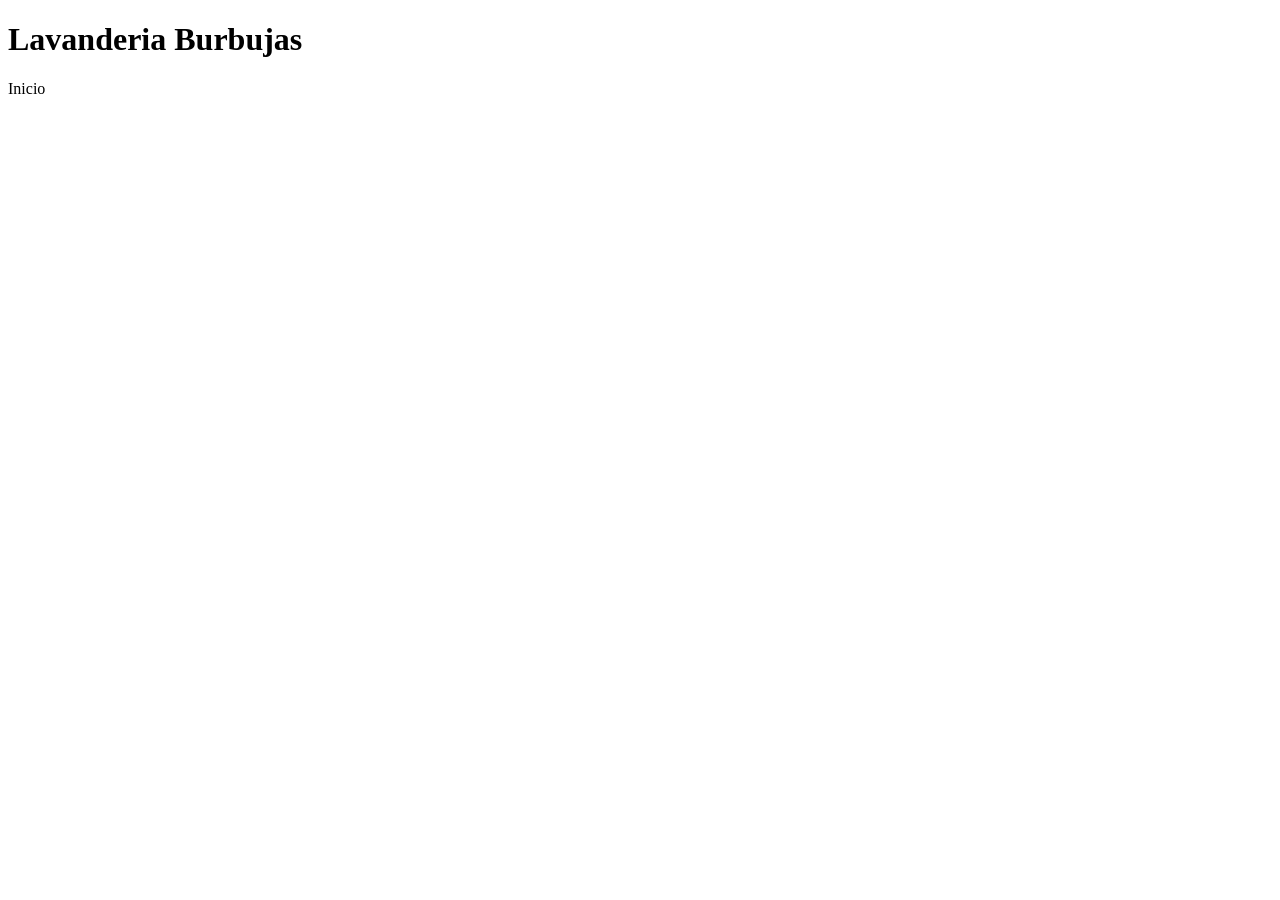
==== parcial1/index.html @ 04afdd0b "Update index.html" ====
<!DOCTYPE html>
<html lang="es">
<head>
<meta charset="UTF-8">
<meta name="viewport" content="width=device-width, initial-scale=1.0">
<link rel="stylesheet" href="styles.css">
<title>Lavanderia burbujas</title>
</head>
<body>
<header id="inicio">
    <h1> Lavanderia Burbujas</h1>
<nav>
    <a>Inicio</a>
</nav>
</header>
</body>

</html>
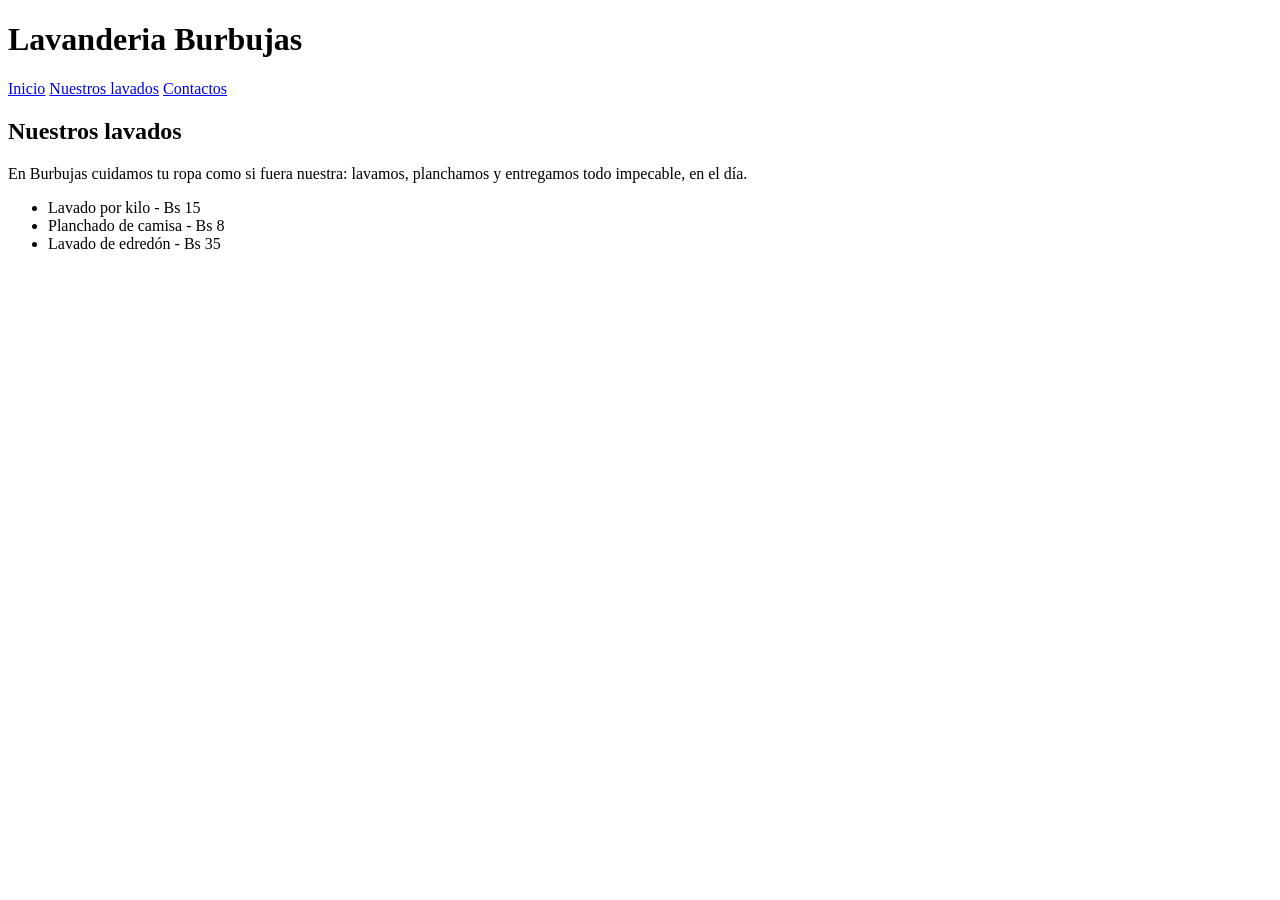
==== commit 7b604987: "Update index.html" ====
--- a/parcial1/index.html
+++ b/parcial1/index.html
@@ -10,9 +10,22 @@
 <header id="inicio">
     <h1> Lavanderia Burbujas</h1>
 <nav>
-    <a>Inicio</a>
+    <a href="#inicio">Inicio</a>
+    <a href="#lavados">Nuestros lavados</a>
+    <a href="contacto">Contactos</a>
 </nav>
 </header>
+<main>
+    <section id="lavados" class="tarjeta">
+        <h2>Nuestros lavados</h2>
+        <p>En Burbujas cuidamos tu ropa como si fuera nuestra: lavamos, planchamos y entregamos todo impecable, en el día. </p>
+        <ul>
+            <li>Lavado por kilo - Bs 15</li>
+            <li>Planchado de camisa - Bs 8</li>
+            <li>Lavado de edredón - Bs 35</li>
+          </ul>
+    </section>
+</main>
 </body>
 
 </html>
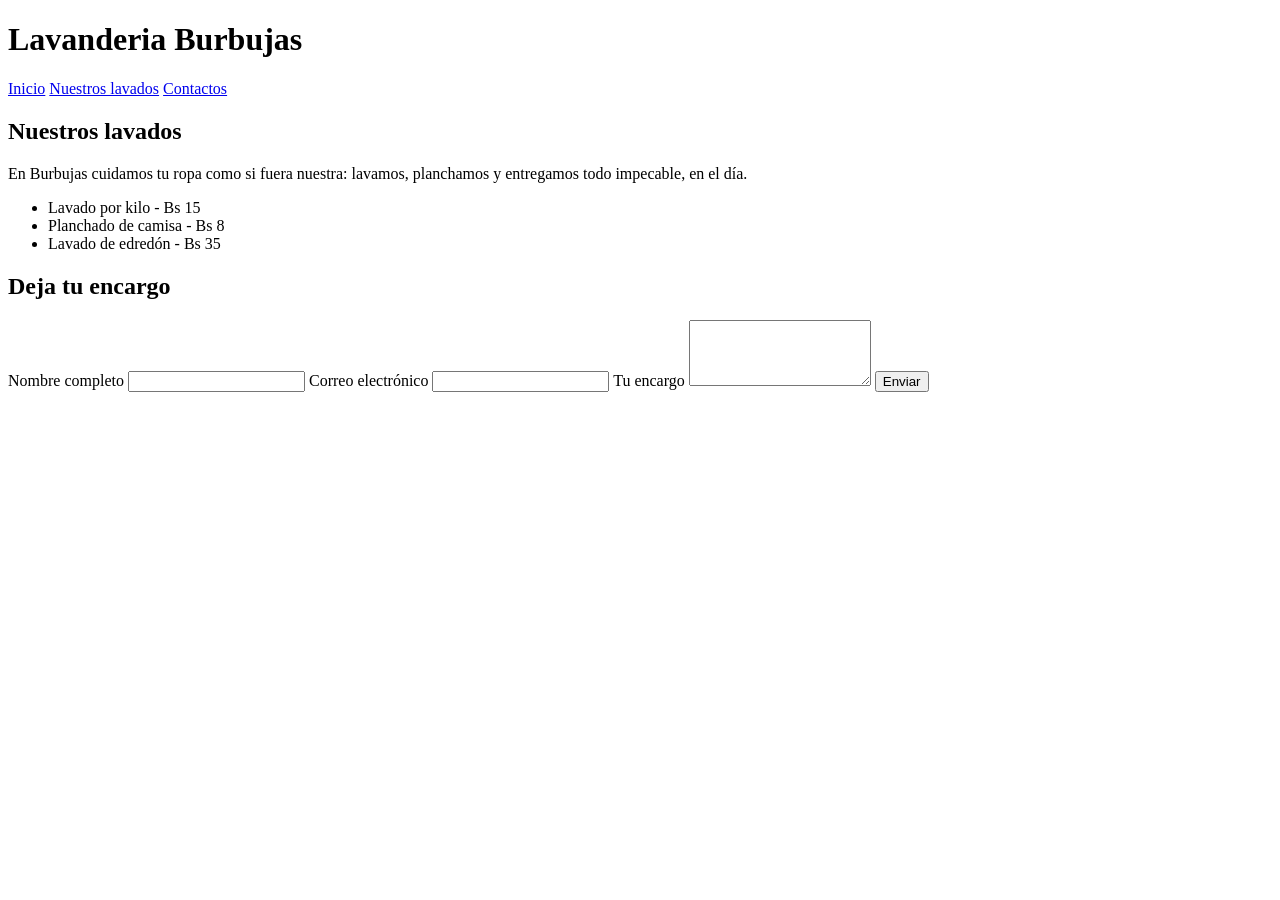
==== commit c8406f40: "Update index.html" ====
--- a/parcial1/index.html
+++ b/parcial1/index.html
@@ -25,6 +25,23 @@
             <li>Lavado de edredón - Bs 35</li>
           </ul>
     </section>
+    <section id="contacto" class="tarjeta">
+        <h2>Deja tu encargo</h2>
+        <form>
+            <label for="nombre"> Nombre completo</label>
+            <input type="text" id="nombre" name="nombre" required>
+
+            <label for="correo">Correo electrónico</label>
+            <input type="email" id="correo" name="correo" required>
+    
+            <label for="encargo">Tu encargo</label>
+            <textarea id="encargo" name="encargo" rows="4"></textarea>
+    
+            <button type="submit">Enviar</button>
+
+        </form>
+
+    </section>
 </main>
 </body>
 
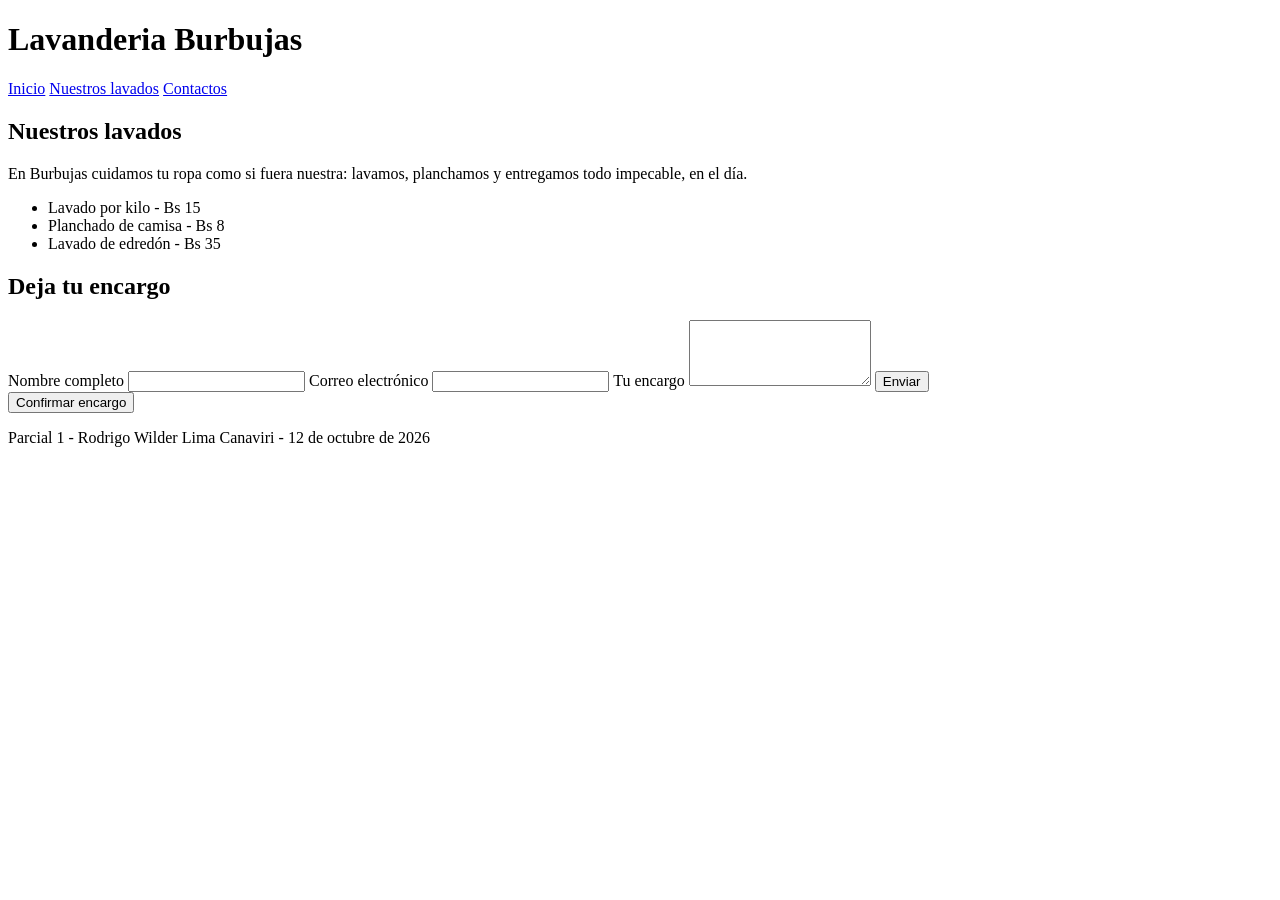
==== commit 9999144d: "Update index.html" ====
--- a/parcial1/index.html
+++ b/parcial1/index.html
@@ -40,9 +40,16 @@
             <button type="submit">Enviar</button>
 
         </form>
+<button type="button" id="btn-confirmar"> Confirmar encargo
+</button>
+<p id="mensaje" class="oculto"></p>
 
     </section>
 </main>
+<footer>
+    <p>Parcial 1 - Rodrigo Wilder Lima Canaviri - 12 de octubre de 2026</p>
+  </footer>
+  <script src="script.js"></script>
 </body>
 
 </html>
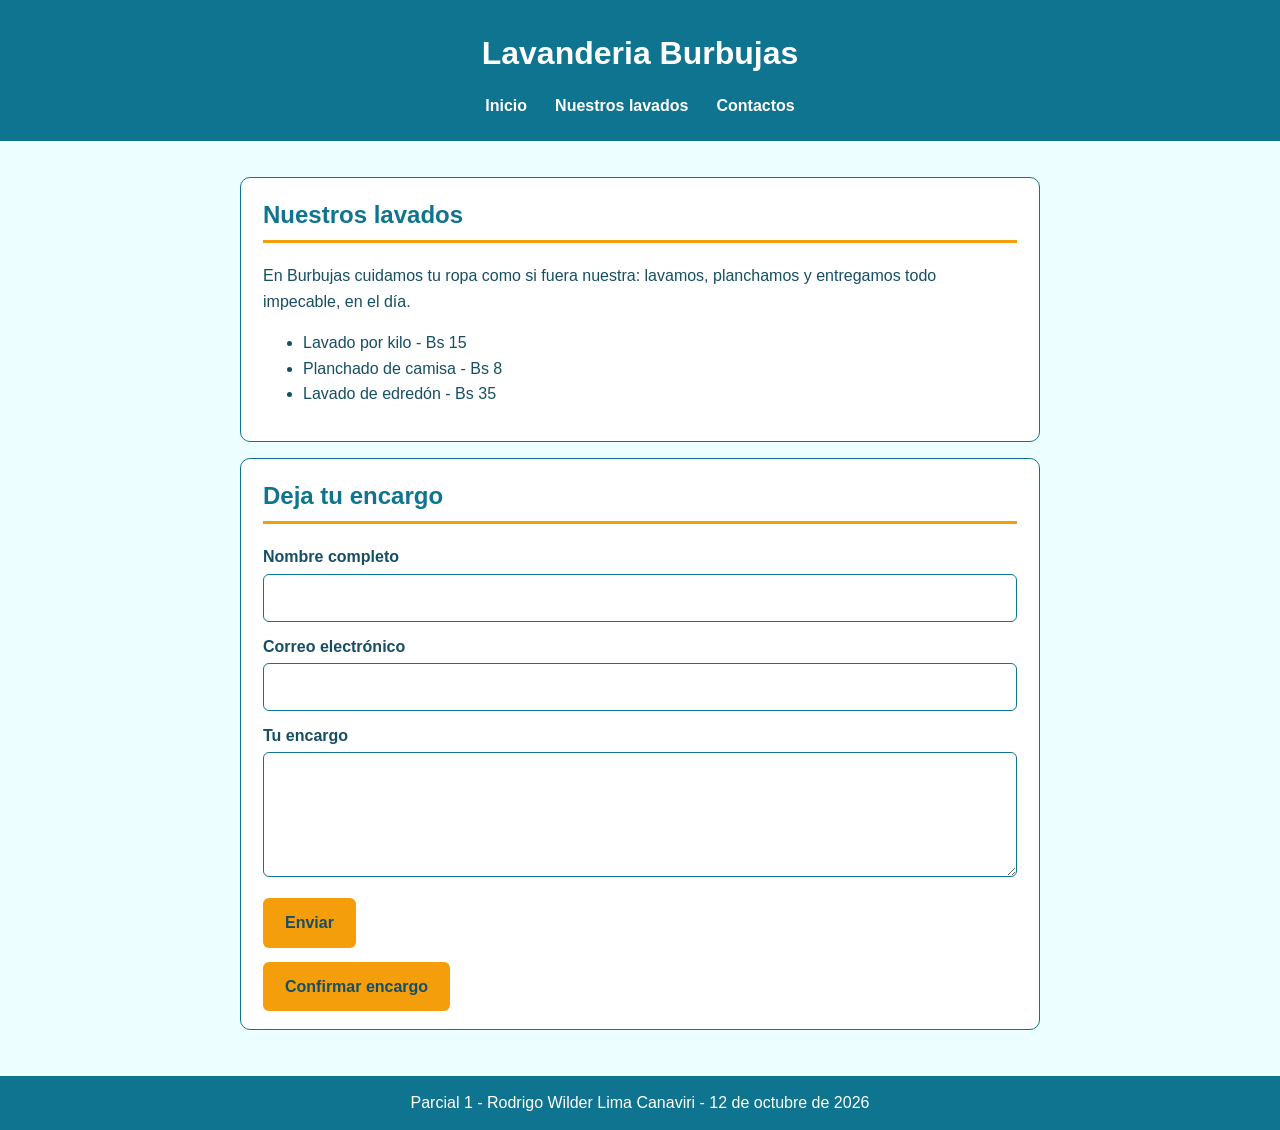
==== commit f5778774: "version final 1" ====
--- a/parcial1/index.html
+++ b/parcial1/index.html
@@ -8,7 +8,7 @@
 </head>
 <body>
 <header id="inicio">
-    <h1> Lavanderia Burbujas</h1>
+    <h1>Lavanderia Burbujas</h1>
 <nav>
     <a href="#inicio">Inicio</a>
     <a href="#lavados">Nuestros lavados</a>
--- a/parcial1/styles.css
+++ b/parcial1/styles.css
@@ -0,0 +1,123 @@
+body {
+    margin: 0;
+    font-family: Arial, Helvetica, sans-serif;
+    background-color: #ecfeff;
+    color: #164e63;
+    line-height: 1.6;
+  }
+
+  header {
+    background-color: #0e7490;
+    color: #ffffff;
+    text-align: center;
+    padding: 28px 16px 22px;
+  }
+
+  header h1 {
+    margin: 0 0 14px;
+  }
+
+  nav {
+    display: flex;
+    justify-content: center;
+    gap: 28px;
+  }
+  
+  nav a {
+    color: #ffffff;
+    text-decoration: none;
+    font-weight: bold;
+  }
+
+  main {
+    max-width: 800px;
+    margin: 0 auto;
+    padding: 20px 16px;
+  }
+  
+  .tarjeta {
+    background-color: #ffffff;
+    border: 1px solid #0e7490;
+    border-radius: 10px;
+    padding: 18px 22px;
+    margin: 16px 0;
+  }
+  
+  .tarjeta h2 {
+    margin-top: 0;
+    color: #0e7490;
+    border-bottom: 3px solid #f59e0b;
+    padding-bottom: 6px;
+  }
+
+  form label {
+    display: block;
+    font-weight: bold;
+    margin: 12px 0 4px;
+  }
+  
+  form input,
+  form textarea {
+    width: 100%;
+    padding: 10px;
+    border: 1px solid #0e7490;
+    border-radius: 6px;
+    box-sizing: border-box;
+    font: inherit;
+  }
+  
+  form button,
+  #btn-confirmar {
+    margin-top: 14px;
+    background-color: #f59e0b;
+    color: #164e63;
+    border: none;
+    border-radius: 6px;
+    padding: 12px 22px;
+    font: inherit;
+    font-weight: bold;
+  }
+
+  #mensaje {
+    margin-top: 14px;
+    color: #0e7490;
+    border: 2px solid #f59e0b;
+    border-radius: 6px;
+    padding: 10px 14px;
+  }
+  
+  footer {
+    background-color: #0e7490;
+    color: #ffffff;
+    text-align: center;
+    padding: 14px 16px;
+    margin-top: 10px;
+  }
+  
+  footer p {
+    margin: 0;
+  }
+
+  .oculto {
+    display: none;
+  }
+
+  @media (max-width: 600px) {
+    nav {
+      display: block;
+    }
+  
+    nav a {
+      display: block;
+      padding: 6px 0;
+    }
+  
+    main {
+      padding: 14px 12px;
+    }
+  
+    .tarjeta {
+      padding: 14px 16px;
+    }
+  }
+  
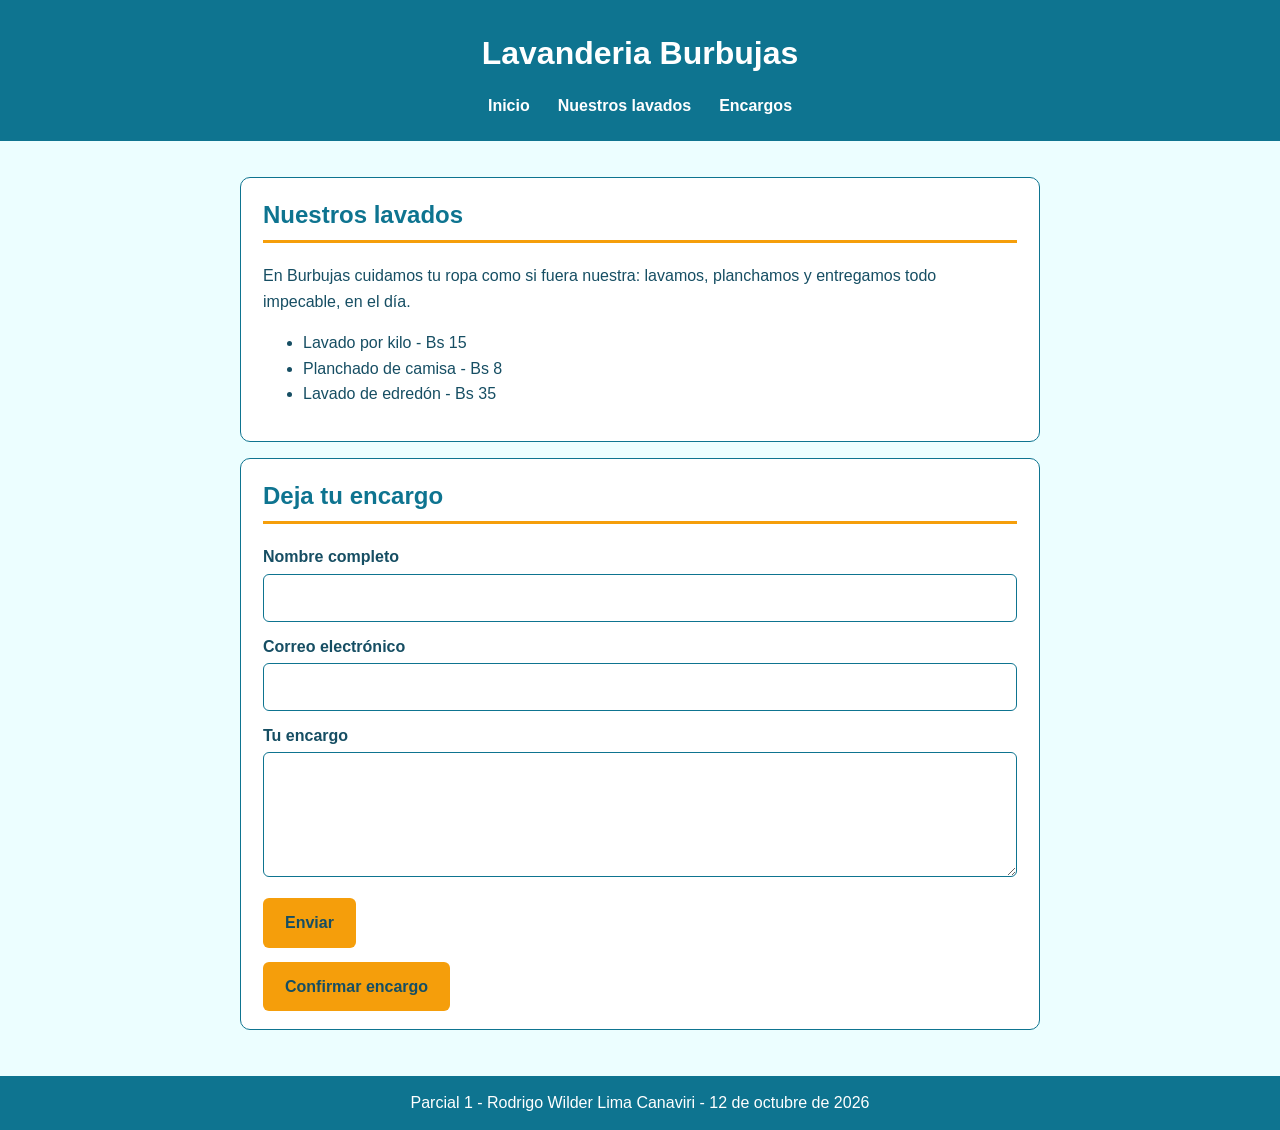
==== commit b1c58ba7: "Update index.html" ====
--- a/parcial1/index.html
+++ b/parcial1/index.html
@@ -12,7 +12,7 @@
 <nav>
     <a href="#inicio">Inicio</a>
     <a href="#lavados">Nuestros lavados</a>
-    <a href="contacto">Contactos</a>
+    <a href="#contacto">Encargos</a>
 </nav>
 </header>
 <main>
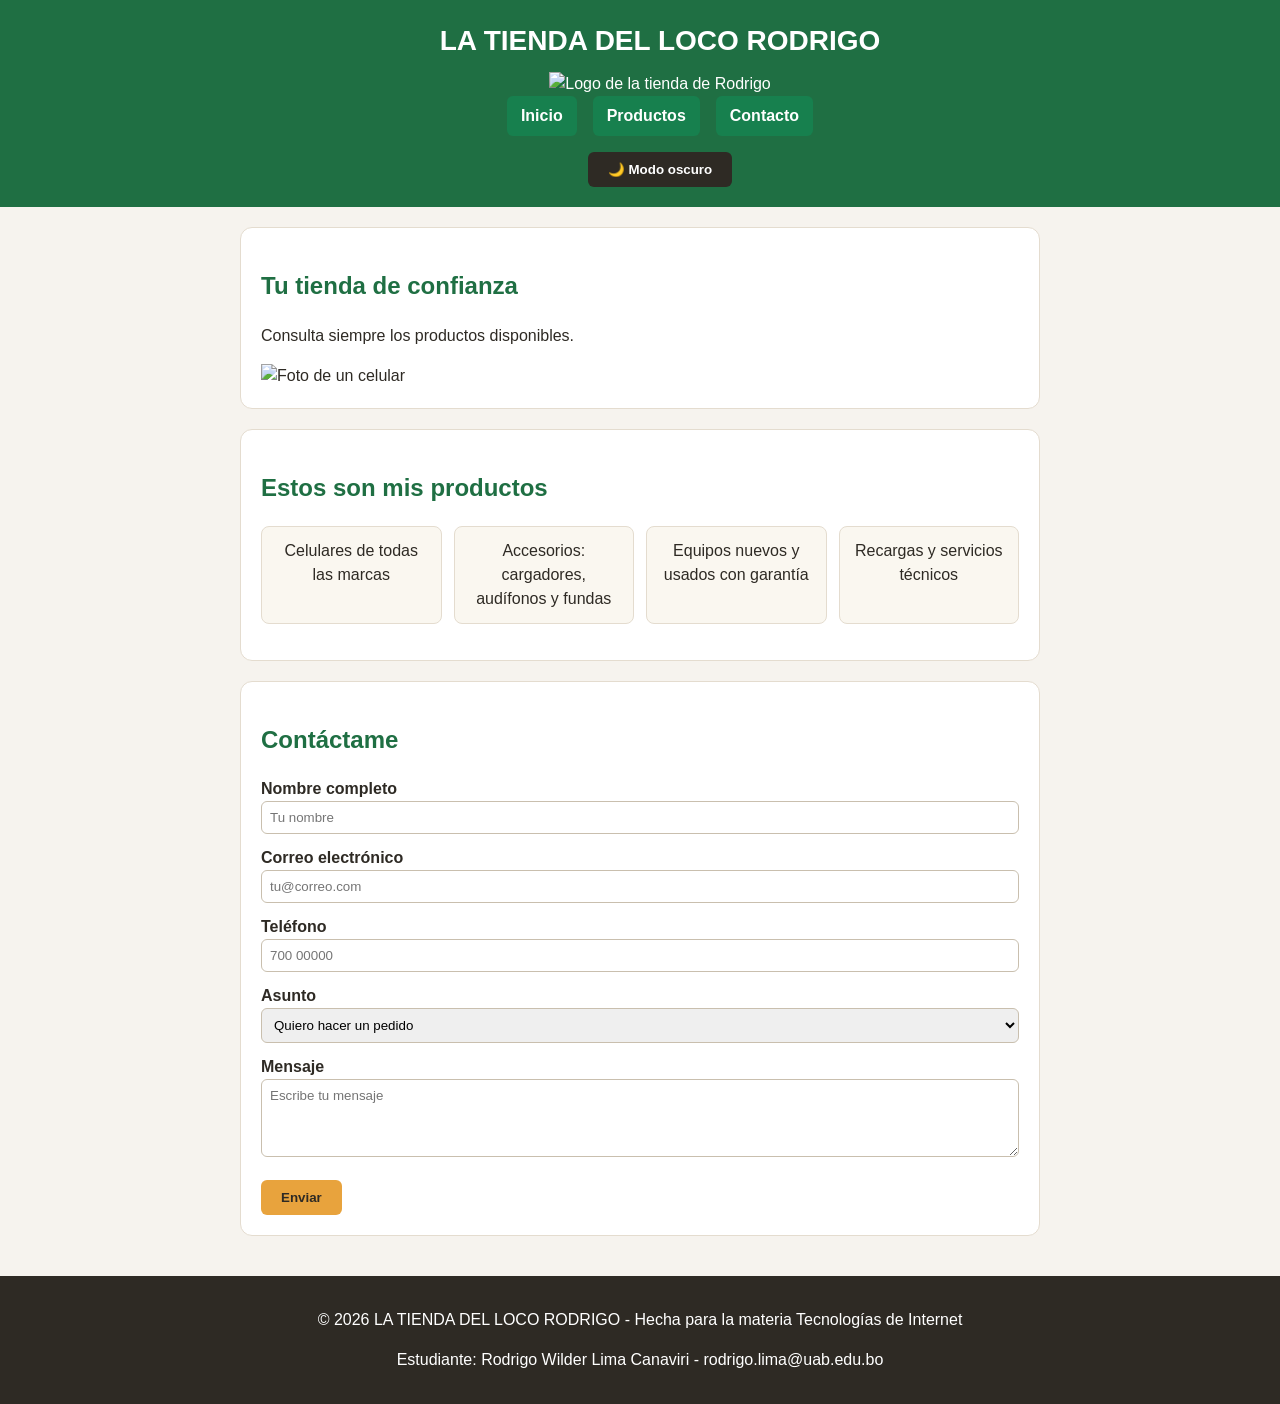
==== commit 07d6deed: "actualizacion al 13102026 actualizacion validacion de datos y otros al 13 de octubre de 2026" ====
--- a/parcial1/index.html
+++ b/parcial1/index.html
@@ -1,55 +1,73 @@
 <!DOCTYPE html>
 <html lang="es">
 <head>
-<meta charset="UTF-8">
-<meta name="viewport" content="width=device-width, initial-scale=1.0">
-<link rel="stylesheet" href="styles.css">
-<title>Lavanderia burbujas</title>
+  <meta charset="UTF-8">
+  <meta name="viewport" content="width=device-width, initial-scale=1.0">
+  <title>LA TIENDA DEL LOCO RODRIGO</title>
+  <link rel="stylesheet" href="styles.css">
 </head>
 <body>
-<header id="inicio">
-    <h1>Lavanderia Burbujas</h1>
-<nav>
-    <a href="#inicio">Inicio</a>
-    <a href="#lavados">Nuestros lavados</a>
-    <a href="#contacto">Encargos</a>
-</nav>
-</header>
-<main>
-    <section id="lavados" class="tarjeta">
-        <h2>Nuestros lavados</h2>
-        <p>En Burbujas cuidamos tu ropa como si fuera nuestra: lavamos, planchamos y entregamos todo impecable, en el día. </p>
-        <ul>
-            <li>Lavado por kilo - Bs 15</li>
-            <li>Planchado de camisa - Bs 8</li>
-            <li>Lavado de edredón - Bs 35</li>
-          </ul>
+  <header>
+    <p class="marca">LA TIENDA DEL LOCO RODRIGO</p>
+    <img class="imagenxd" src="logo.png" alt="Logo de la tienda de Rodrigo">
+    <button id="hamburguesa" type="button">&#9776</button>
+    <nav>
+      <ul id="menu">
+        <li><a href="#inicio">Inicio</a></li>
+        <li><a href="#productos">Productos</a></li>
+        <li><a href="#contacto">Contacto</a></li>
+      </ul>
+    </nav>
+    <button id="modo-oscuro" type="button">&#127769; Modo oscuro</button>
+  </header>
+
+  <main>
+    <section id="inicio" class="tarjeta">
+      <h1>Tu tienda de confianza</h1>
+      <p>Consulta siempre los productos disponibles.</p>
+      <img class="imagenxd" src="celular.png" alt="Foto de un celular">
     </section>
+    <section id="productos" class="tarjeta">
+      <h2>Estos son mis productos</h2>
+      <ul class="productos">
+        <li>Celulares de todas las marcas</li>
+        <li>Accesorios: cargadores, audífonos y fundas</li>
+        <li>Equipos nuevos y usados con garantía</li>
+        <li>Recargas y servicios técnicos</li>
+      </ul>
+    </section>
+
     <section id="contacto" class="tarjeta">
-        <h2>Deja tu encargo</h2>
-        <form>
-            <label for="nombre"> Nombre completo</label>
-            <input type="text" id="nombre" name="nombre" required>
+      <h2>Contáctame</h2>
+      <form id="form-contacto" novalidate>
+        <label for="nombre">Nombre completo</label>
+        <input type="text" id="nombre" name="nombre" placeholder="Tu nombre" required>
 
-            <label for="correo">Correo electrónico</label>
-            <input type="email" id="correo" name="correo" required>
-    
-            <label for="encargo">Tu encargo</label>
-            <textarea id="encargo" name="encargo" rows="4"></textarea>
-    
-            <button type="submit">Enviar</button>
+        <label for="correo">Correo electrónico</label>
+        <input type="email" id="correo" name="correo" placeholder="tu@correo.com" required>
 
-        </form>
-<button type="button" id="btn-confirmar"> Confirmar encargo
-</button>
-<p id="mensaje" class="oculto"></p>
+        <label for="telefono">Teléfono</label>
+        <input type="tel" id="telefono" name="telefono" placeholder="700 00000">
 
+        <label for="asunto">Asunto</label>
+        <select id="asunto" name="asunto">
+          <option value="pedido">Quiero hacer un pedido</option>
+          <option value="consulta">Consultar un producto</option>
+          <option value="otro">Otro</option>
+        </select>
+
+        <label for="mensaje">Mensaje</label>
+        <textarea id="mensaje" name="mensaje" rows="4" placeholder="Escribe tu mensaje" required></textarea>
+
+        <button type="submit">Enviar</button>
+        <p id="aviso-contacto" class="aviso"></p>
+      </form>
     </section>
-</main>
-<footer>
-    <p>Parcial 1 - Rodrigo Wilder Lima Canaviri - 12 de octubre de 2026</p>
+  </main>
+  <footer>
+    <p>&copy; 2026 LA TIENDA DEL LOCO RODRIGO - Hecha para la materia Tecnolog&iacute;as de Internet</p>
+    <p>Estudiante: Rodrigo Wilder Lima Canaviri - rodrigo.lima@uab.edu.bo</p>
   </footer>
   <script src="script.js"></script>
 </body>
-
-</html>+</html>
--- a/parcial1/styles.css
+++ b/parcial1/styles.css
@@ -1,123 +1,222 @@
 body {
-    margin: 0;
-    font-family: Arial, Helvetica, sans-serif;
-    background-color: #ecfeff;
-    color: #164e63;
-    line-height: 1.6;
-  }
-
-  header {
-    background-color: #0e7490;
-    color: #ffffff;
-    text-align: center;
-    padding: 28px 16px 22px;
-  }
-
-  header h1 {
-    margin: 0 0 14px;
-  }
-
-  nav {
+  font-family: Arial, Helvetica, sans-serif;
+  background-color: #f6f3ee;
+  color: #2e2a24;
+  line-height: 1.5;
+  margin: 0;
+}
+
+.imagenxd {
+  max-width: 300px;
+  width: 100%;
+  height: auto;
+}
+
+header {
+  width: 100%;
+  background-color: #1f6f43;
+  color: #ffffff;
+  padding: 20px;
+  text-align: center;
+}
+
+.marca {
+  font-size: 28px;
+  font-weight: bold;
+  margin: 0 0 10px 0;
+}
+
+nav ul {
+  list-style: none;
+  padding: 0;
+  margin: 0;
+  display: flex;
+  justify-content: center;
+  gap: 16px;
+}
+
+nav a {
+  color: #ffffff;
+  text-decoration: none;
+  font-weight: bold;
+  display: block;
+  padding: 8px 14px;
+  border-radius: 6px;
+  background-color: #17804e;
+}
+
+main {
+  max-width: 800px;
+  margin: 0 auto;
+  padding: 20px;
+}
+
+.tarjeta {
+  background-color: #ffffff;
+  border: 1px solid #e4dccf;
+  border-radius: 12px;
+  padding: 20px;
+  margin-bottom: 20px;
+}
+
+h1, h2 {
+  color: #1f6f43;
+}
+
+.productos {
+  display: flex;
+  flex-wrap: wrap;
+  gap: 12px;
+  padding: 0;
+  list-style: none;
+}
+
+.productos li {
+  flex: 1 1 150px;
+  background-color: #faf7f0;
+  border: 1px solid #e4dccf;
+  border-radius: 8px;
+  padding: 12px;
+  text-align: center;
+}
+
+label {
+  display: block;
+  margin-top: 12px;
+  font-weight: bold;
+}
+
+input,
+select,
+textarea {
+  width: 100%;
+  padding: 8px;
+  border: 1px solid #c9bfae;
+  border-radius: 6px;
+  box-sizing: border-box;
+  font-family: inherit;
+}
+
+button {
+  margin-top: 16px;
+  background-color: #e8a33d;
+  color: #2e2a24;
+  border: none;
+  border-radius: 6px;
+  padding: 10px 20px;
+  font-weight: bold;
+  cursor: pointer;
+}
+
+footer {
+  background-color: #2e2a24;
+  color: #ffffff;
+  text-align: center;
+  padding: 16px;
+}
+
+
+#modo-oscuro {
+  background-color: #2e2a24;
+  color: #ffffff;
+}
+
+
+body.modo-oscuro {
+  background-color: #1a1a1a;
+  color: #eeeeee;
+}
+
+body.modo-oscuro .tarjeta {
+  background-color: #2b2b2b;
+  border-color: #444444;
+}
+
+body.modo-oscuro h1,
+body.modo-oscuro h2 {
+  color: #7ddba8;
+}
+
+body.modo-oscuro .productos li {
+  background-color: #333333;
+  border-color: #444444;
+}
+
+body.modo-oscuro input,
+body.modo-oscuro select,
+body.modo-oscuro textarea {
+  background-color: #3a3a3a;
+  color: #eeeeee;
+  border-color: #555555;
+}
+
+body.modo-oscuro nav a {
+  background-color: #123524;
+}
+
+
+#hamburguesa {
+  display: none;
+  background-color: #1cca81;
+  color: #ffffff;
+  font-size: 24px;
+  padding: 6px 14px;
+  margin: 0 auto 10px;
+}
+
+@media (max-width: 600px) {
+  #hamburguesa {
+    display: block;   
+  }
+
+  nav ul {
+    display: none;    
+    flex-direction: column;
+    gap: 8px;
+  }
+
+
+  nav ul.nav-abierto {
     display: flex;
-    justify-content: center;
-    gap: 28px;
-  }
-  
-  nav a {
-    color: #ffffff;
-    text-decoration: none;
-    font-weight: bold;
-  }
-
-  main {
-    max-width: 800px;
-    margin: 0 auto;
-    padding: 20px 16px;
-  }
-  
-  .tarjeta {
-    background-color: #ffffff;
-    border: 1px solid #0e7490;
-    border-radius: 10px;
-    padding: 18px 22px;
-    margin: 16px 0;
-  }
-  
-  .tarjeta h2 {
-    margin-top: 0;
-    color: #0e7490;
-    border-bottom: 3px solid #f59e0b;
-    padding-bottom: 6px;
-  }
-
-  form label {
-    display: block;
-    font-weight: bold;
-    margin: 12px 0 4px;
-  }
-  
-  form input,
-  form textarea {
-    width: 100%;
-    padding: 10px;
-    border: 1px solid #0e7490;
-    border-radius: 6px;
-    box-sizing: border-box;
-    font: inherit;
-  }
-  
-  form button,
-  #btn-confirmar {
-    margin-top: 14px;
-    background-color: #f59e0b;
-    color: #164e63;
-    border: none;
-    border-radius: 6px;
-    padding: 12px 22px;
-    font: inherit;
-    font-weight: bold;
-  }
-
-  #mensaje {
-    margin-top: 14px;
-    color: #0e7490;
-    border: 2px solid #f59e0b;
-    border-radius: 6px;
-    padding: 10px 14px;
-  }
-  
-  footer {
-    background-color: #0e7490;
-    color: #ffffff;
-    text-align: center;
-    padding: 14px 16px;
-    margin-top: 10px;
-  }
-  
-  footer p {
-    margin: 0;
-  }
-
-  .oculto {
-    display: none;
-  }
-
-  @media (max-width: 600px) {
-    nav {
-      display: block;
-    }
-  
-    nav a {
-      display: block;
-      padding: 6px 0;
-    }
-  
-    main {
-      padding: 14px 12px;
-    }
-  
-    .tarjeta {
-      padding: 14px 16px;
-    }
-  }
-  +  }
+
+  .productos {
+    flex-direction: column;
+  }
+}
+
+
+.aviso {
+  margin-top: 12px;
+  padding: 10px 14px;
+  border-radius: 6px;
+  font-weight: bold;
+}
+
+.aviso:empty {
+  display: none;
+}
+
+.aviso.error {
+  background-color: #fdecea;
+  color: #b3261e;
+  border: 1px solid #f5c6c0;
+}
+
+.aviso.exito {
+  background-color: #e6f4ea;
+  color: #1f6f43;
+  border: 1px solid #b7dfc4;
+}
+
+body.modo-oscuro .aviso.error {
+  background-color: #3a2222;
+  color: #f2a6a0;
+  border-color: #5c3a3a;
+}
+
+body.modo-oscuro .aviso.exito {
+  background-color: #1d3327;
+  color: #7ddba8;
+  border-color: #2f4a3a;
+}
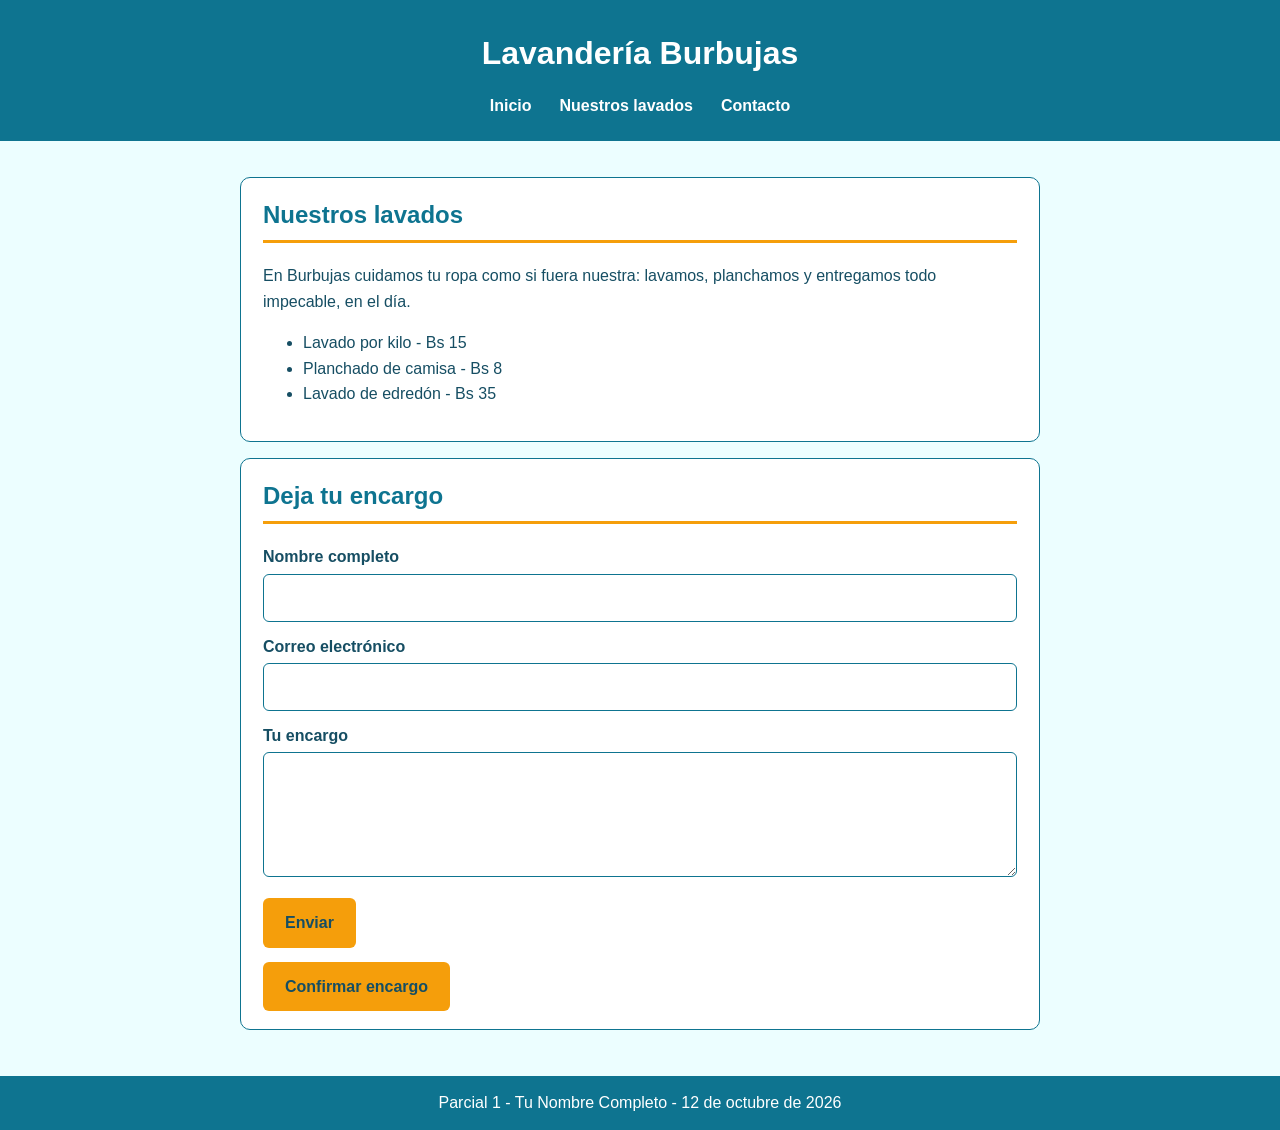
==== commit f35a3a87: "por error modifique la carpeta del parcial 1" ====
--- a/parcial1/index.html
+++ b/parcial1/index.html
@@ -3,71 +3,57 @@
 <head>
   <meta charset="UTF-8">
   <meta name="viewport" content="width=device-width, initial-scale=1.0">
-  <title>LA TIENDA DEL LOCO RODRIGO</title>
+  <title>Lavandería Burbujas</title>
   <link rel="stylesheet" href="styles.css">
 </head>
 <body>
-  <header>
-    <p class="marca">LA TIENDA DEL LOCO RODRIGO</p>
-    <img class="imagenxd" src="logo.png" alt="Logo de la tienda de Rodrigo">
-    <button id="hamburguesa" type="button">&#9776</button>
+
+  <header id="inicio">
+    <h1>Lavandería Burbujas</h1>
     <nav>
-      <ul id="menu">
-        <li><a href="#inicio">Inicio</a></li>
-        <li><a href="#productos">Productos</a></li>
-        <li><a href="#contacto">Contacto</a></li>
-      </ul>
+      <a href="#inicio">Inicio</a>
+      <a href="#lavados">Nuestros lavados</a>
+      <a href="#contacto">Contacto</a>
     </nav>
-    <button id="modo-oscuro" type="button">&#127769; Modo oscuro</button>
   </header>
 
   <main>
-    <section id="inicio" class="tarjeta">
-      <h1>Tu tienda de confianza</h1>
-      <p>Consulta siempre los productos disponibles.</p>
-      <img class="imagenxd" src="celular.png" alt="Foto de un celular">
-    </section>
-    <section id="productos" class="tarjeta">
-      <h2>Estos son mis productos</h2>
-      <ul class="productos">
-        <li>Celulares de todas las marcas</li>
-        <li>Accesorios: cargadores, audífonos y fundas</li>
-        <li>Equipos nuevos y usados con garantía</li>
-        <li>Recargas y servicios técnicos</li>
+    <section id="lavados" class="tarjeta">
+      <h2>Nuestros lavados</h2>
+      <p>En Burbujas cuidamos tu ropa como si fuera nuestra: lavamos, planchamos y entregamos todo impecable, en el día.</p>
+      <ul>
+        <li>Lavado por kilo - Bs 15</li>
+        <li>Planchado de camisa - Bs 8</li>
+        <li>Lavado de edredón - Bs 35</li>
       </ul>
     </section>
 
     <section id="contacto" class="tarjeta">
-      <h2>Contáctame</h2>
-      <form id="form-contacto" novalidate>
+      <h2>Deja tu encargo</h2>
+      <form>
         <label for="nombre">Nombre completo</label>
-        <input type="text" id="nombre" name="nombre" placeholder="Tu nombre" required>
+        <input type="text" id="nombre" name="nombre" required>
 
         <label for="correo">Correo electrónico</label>
-        <input type="email" id="correo" name="correo" placeholder="tu@correo.com" required>
+        <input type="email" id="correo" name="correo" required>
 
-        <label for="telefono">Teléfono</label>
-        <input type="tel" id="telefono" name="telefono" placeholder="700 00000">
-
-        <label for="asunto">Asunto</label>
-        <select id="asunto" name="asunto">
-          <option value="pedido">Quiero hacer un pedido</option>
-          <option value="consulta">Consultar un producto</option>
-          <option value="otro">Otro</option>
-        </select>
-
-        <label for="mensaje">Mensaje</label>
-        <textarea id="mensaje" name="mensaje" rows="4" placeholder="Escribe tu mensaje" required></textarea>
+        <label for="encargo">Tu encargo</label>
+        <textarea id="encargo" name="encargo" rows="4"></textarea>
 
         <button type="submit">Enviar</button>
-        <p id="aviso-contacto" class="aviso"></p>
       </form>
+
+      <button type="button" id="btn-confirmar">Confirmar encargo</button>
+      <p id="mensaje" class="oculto"></p>
     </section>
   </main>
+
   <footer>
-    <p>&copy; 2026 LA TIENDA DEL LOCO RODRIGO - Hecha para la materia Tecnolog&iacute;as de Internet</p>
-    <p>Estudiante: Rodrigo Wilder Lima Canaviri - rodrigo.lima@uab.edu.bo</p>
+    <p>Parcial 1 - Tu Nombre Completo - 12 de octubre de 2026</p>
   </footer>
+
   <script src="script.js"></script>
+
 </body>
 </html>
+
--- a/parcial1/styles.css
+++ b/parcial1/styles.css
@@ -1,222 +1,131 @@
 body {
+  margin: 0;
   font-family: Arial, Helvetica, sans-serif;
-  background-color: #f6f3ee;
-  color: #2e2a24;
-  line-height: 1.5;
-  margin: 0;
+  background-color: #ecfeff;
+  color: #164e63;
+  line-height: 1.6;
 }
 
-.imagenxd {
-  max-width: 300px;
-  width: 100%;
-  height: auto;
+
+header {
+  background-color: #0e7490;
+  color: #ffffff;
+  text-align: center;
+  padding: 28px 16px 22px;
 }
 
-header {
-  width: 100%;
-  background-color: #1f6f43;
-  color: #ffffff;
-  padding: 20px;
-  text-align: center;
+header h1 {
+  margin: 0 0 14px;
 }
 
-.marca {
-  font-size: 28px;
-  font-weight: bold;
-  margin: 0 0 10px 0;
-}
 
-nav ul {
-  list-style: none;
-  padding: 0;
-  margin: 0;
+nav {
   display: flex;
   justify-content: center;
-  gap: 16px;
+  gap: 28px;
 }
 
 nav a {
   color: #ffffff;
   text-decoration: none;
   font-weight: bold;
-  display: block;
-  padding: 8px 14px;
-  border-radius: 6px;
-  background-color: #17804e;
 }
+
 
 main {
   max-width: 800px;
   margin: 0 auto;
-  padding: 20px;
+  padding: 20px 16px;
 }
 
 .tarjeta {
   background-color: #ffffff;
-  border: 1px solid #e4dccf;
-  border-radius: 12px;
-  padding: 20px;
-  margin-bottom: 20px;
+  border: 1px solid #0e7490;
+  border-radius: 10px;
+  padding: 18px 22px;
+  margin: 16px 0;
 }
 
-h1, h2 {
-  color: #1f6f43;
+.tarjeta h2 {
+  margin-top: 0;
+  color: #0e7490;
+  border-bottom: 3px solid #f59e0b;
+  padding-bottom: 6px;
 }
 
-.productos {
-  display: flex;
-  flex-wrap: wrap;
-  gap: 12px;
-  padding: 0;
-  list-style: none;
+/* 5. Formulario */
+form label {
+  display: block;
+  font-weight: bold;
+  margin: 12px 0 4px;
 }
 
-.productos li {
-  flex: 1 1 150px;
-  background-color: #faf7f0;
-  border: 1px solid #e4dccf;
-  border-radius: 8px;
-  padding: 12px;
-  text-align: center;
+form input,
+form textarea {
+  width: 100%;
+  padding: 10px;
+  border: 1px solid #0e7490;
+  border-radius: 6px;
+  box-sizing: border-box;
+  font: inherit;
 }
 
-label {
-  display: block;
-  margin-top: 12px;
+form button,
+#btn-confirmar {
+  margin-top: 14px;
+  background-color: #f59e0b;
+  color: #164e63;
+  border: none;
+  border-radius: 6px;
+  padding: 12px 22px;
+  font: inherit;
   font-weight: bold;
 }
 
-input,
-select,
-textarea {
-  width: 100%;
-  padding: 8px;
-  border: 1px solid #c9bfae;
+
+#mensaje {
+  margin-top: 14px;
+  color: #0e7490;
+  border: 2px solid #f59e0b;
   border-radius: 6px;
-  box-sizing: border-box;
-  font-family: inherit;
-}
-
-button {
-  margin-top: 16px;
-  background-color: #e8a33d;
-  color: #2e2a24;
-  border: none;
-  border-radius: 6px;
-  padding: 10px 20px;
-  font-weight: bold;
-  cursor: pointer;
-}
-
-footer {
-  background-color: #2e2a24;
-  color: #ffffff;
-  text-align: center;
-  padding: 16px;
+  padding: 10px 14px;
 }
 
 
-#modo-oscuro {
-  background-color: #2e2a24;
+footer {
+  background-color: #0e7490;
   color: #ffffff;
+  text-align: center;
+  padding: 14px 16px;
+  margin-top: 10px;
+}
+
+footer p {
+  margin: 0;
 }
 
 
-body.modo-oscuro {
-  background-color: #1a1a1a;
-  color: #eeeeee;
-}
-
-body.modo-oscuro .tarjeta {
-  background-color: #2b2b2b;
-  border-color: #444444;
-}
-
-body.modo-oscuro h1,
-body.modo-oscuro h2 {
-  color: #7ddba8;
-}
-
-body.modo-oscuro .productos li {
-  background-color: #333333;
-  border-color: #444444;
-}
-
-body.modo-oscuro input,
-body.modo-oscuro select,
-body.modo-oscuro textarea {
-  background-color: #3a3a3a;
-  color: #eeeeee;
-  border-color: #555555;
-}
-
-body.modo-oscuro nav a {
-  background-color: #123524;
+.oculto {
+  display: none;
 }
 
 
-#hamburguesa {
-  display: none;
-  background-color: #1cca81;
-  color: #ffffff;
-  font-size: 24px;
-  padding: 6px 14px;
-  margin: 0 auto 10px;
-}
-
 @media (max-width: 600px) {
-  #hamburguesa {
-    display: block;   
+  nav {
+    display: block;
   }
 
-  nav ul {
-    display: none;    
-    flex-direction: column;
-    gap: 8px;
+  nav a {
+    display: block;
+    padding: 6px 0;
   }
 
-
-  nav ul.nav-abierto {
-    display: flex;
+  main {
+    padding: 14px 12px;
   }
 
-  .productos {
-    flex-direction: column;
+  .tarjeta {
+    padding: 14px 16px;
   }
 }
 
-
-.aviso {
-  margin-top: 12px;
-  padding: 10px 14px;
-  border-radius: 6px;
-  font-weight: bold;
-}
-
-.aviso:empty {
-  display: none;
-}
-
-.aviso.error {
-  background-color: #fdecea;
-  color: #b3261e;
-  border: 1px solid #f5c6c0;
-}
-
-.aviso.exito {
-  background-color: #e6f4ea;
-  color: #1f6f43;
-  border: 1px solid #b7dfc4;
-}
-
-body.modo-oscuro .aviso.error {
-  background-color: #3a2222;
-  color: #f2a6a0;
-  border-color: #5c3a3a;
-}
-
-body.modo-oscuro .aviso.exito {
-  background-color: #1d3327;
-  color: #7ddba8;
-  border-color: #2f4a3a;
-}
